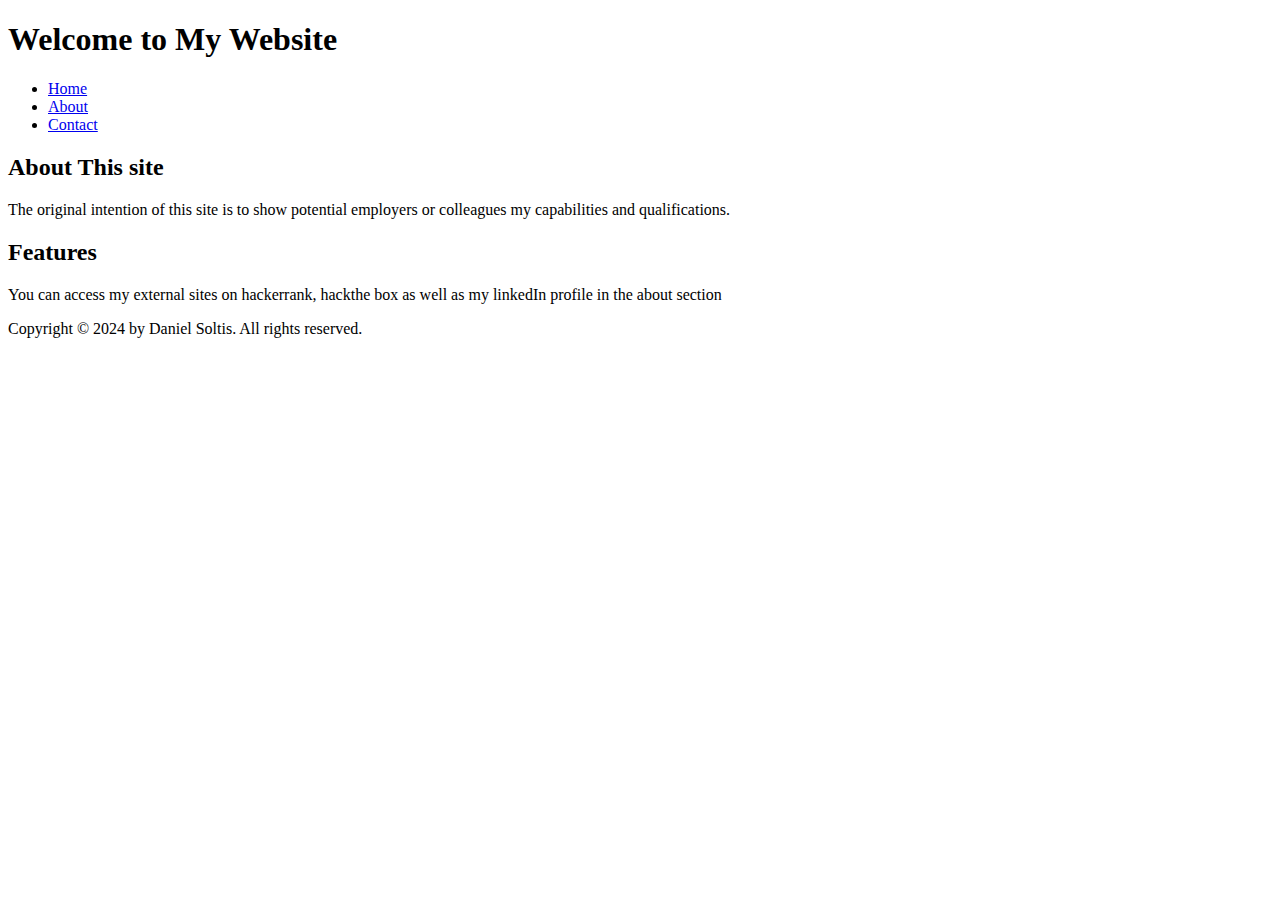
==== docs/index.html @ df581ce7 "Update index.html" ====
<!DOCTYPE html>
<html lang="en">
<head>
    <meta charset="UTF-8">
    <meta name="viewport" content="width=device-width, initial-scale=1.0">
    <title>Home</title>
    <link rel="stylesheet" href="DanSoltWeb/static/css/style.css">
    <script src="js/script.js" defer></script>
</head>
<body>
    <header>
        <h1>Welcome to My Website</h1>
        <nav>
            <ul>
                <li><a href="index.html">Home</a></li>
                <li><a href="about.html">About</a></li>
                <li><a href="contact.html">Contact</a></li>
            </ul>
        </nav>
    </header>
    <main>
        <section>
            <h2>About This site</h2>
            <p>The original intention of this site is to show potential employers or colleagues my capabilities and qualifications.</p>
        </section>
        <section>
            <h2>Features</h2>
            <p>You can access my external sites on hackerrank, hackthe box as well as my linkedIn profile in the about section</p>
        </section>
    </main>
    <footer>
        <p>Copyright © 2024 by Daniel Soltis. All rights reserved.</p>
    </footer>
</body>
</html>
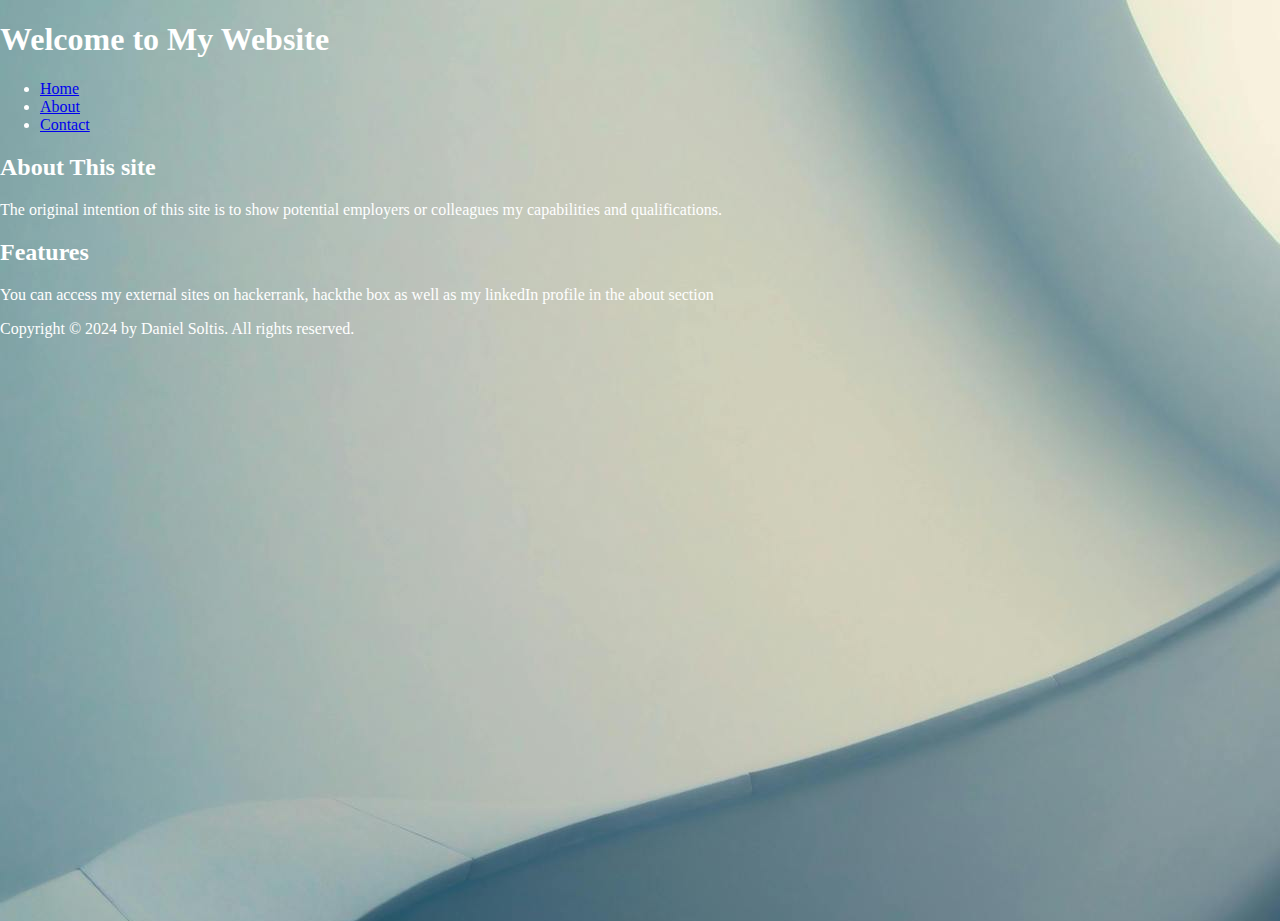
==== commit f9049a7f: "Update index.html" ====
--- a/docs/index.html
+++ b/docs/index.html
@@ -4,7 +4,7 @@
     <meta charset="UTF-8">
     <meta name="viewport" content="width=device-width, initial-scale=1.0">
     <title>Home</title>
-    <link rel="stylesheet" href="DanSoltWeb/static/css/style.css">
+    <link rel="stylesheet" href="../static/css/style.css">
     <script src="js/script.js" defer></script>
 </head>
 <body>
--- a/static/css/style.css
+++ b/static/css/style.css
@@ -0,0 +1,16 @@
+/* Correct path if style.css and space_background.jpg are in the same directory */
+html, body {
+    color: white;
+    height: 100%; /* This ensures that both the html and body tags cover the full height of the viewport */
+    margin: 0; /* Remove default margin */
+    padding: 0; /* Remove default padding */
+}
+
+body {
+    background-color: red;
+    background-image: url('../images/backround.jpg'); width: 100%; height: 100%;}; /* Ensure this path is correct relative to the location of the CSS file */
+    background-size: cover; /* Cover the entire viewport without repeating */
+    background-position: center; /* Center the background image */
+    background-repeat: no-repeat; /* Do not repeat the image */
+    color: white; /* Set text color to white for visibility */
+}
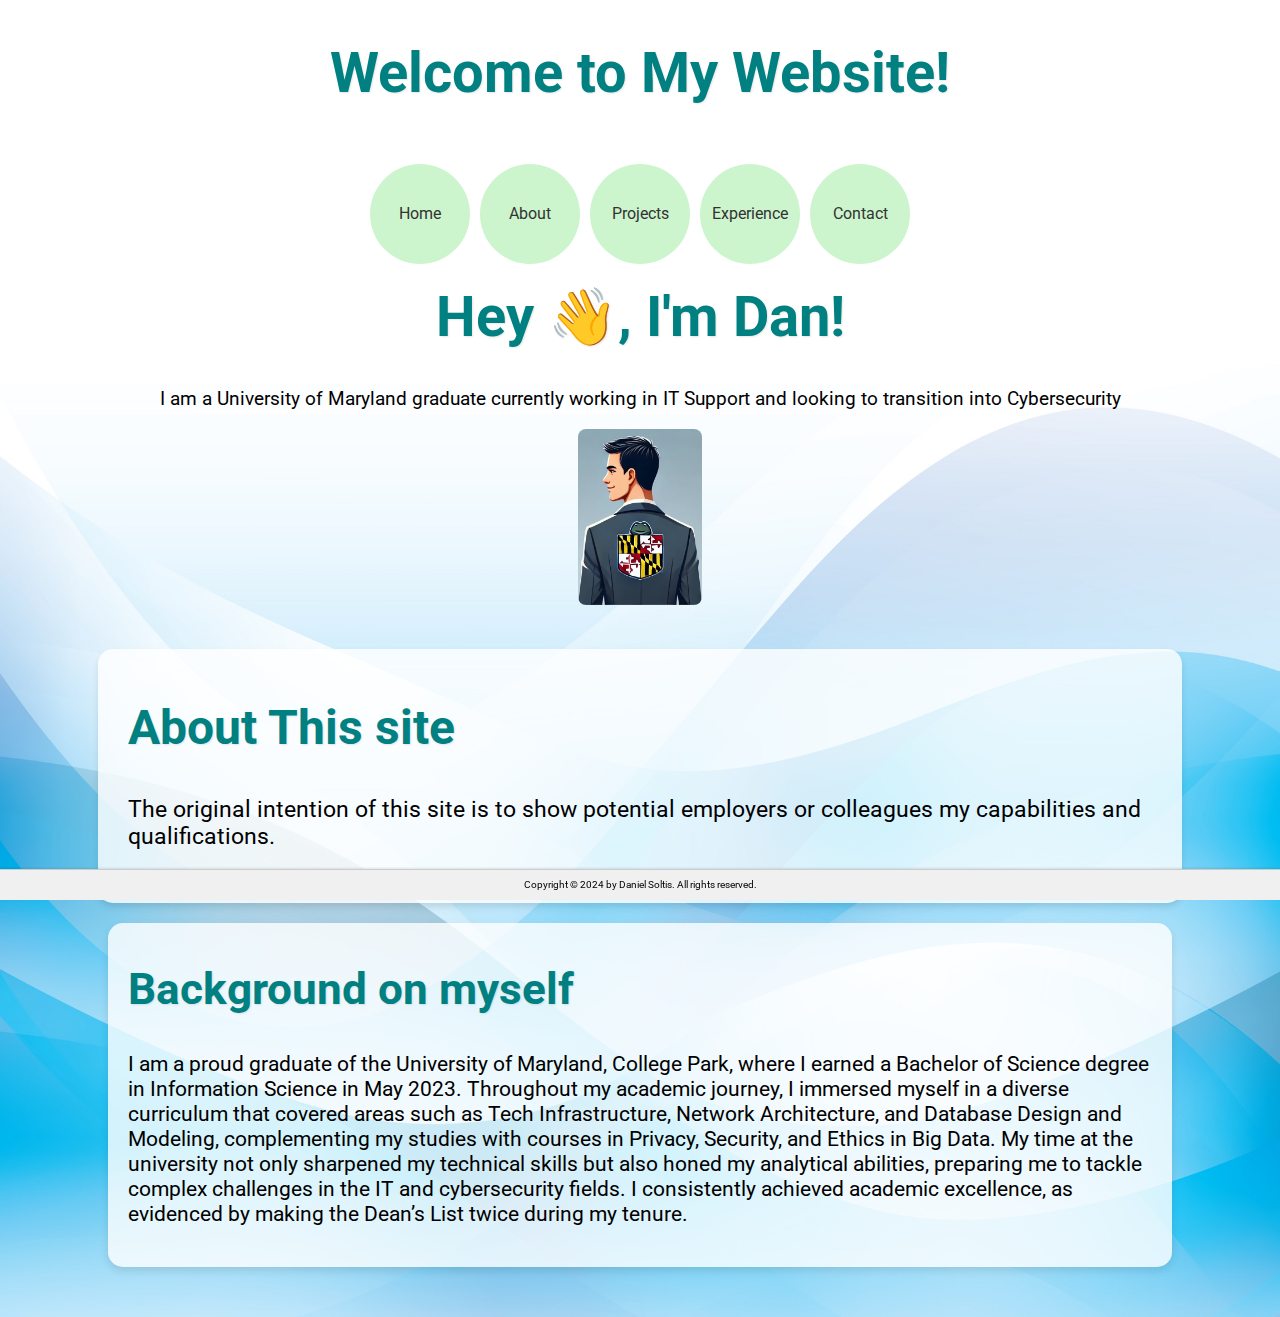
==== commit af5cc21d: "new new" ====
--- a/docs/index.html
+++ b/docs/index.html
@@ -4,28 +4,38 @@
     <meta charset="UTF-8">
     <meta name="viewport" content="width=device-width, initial-scale=1.0">
     <title>Home</title>
-    <link rel="stylesheet" href="../static/css/style.css">
+    <link rel="stylesheet" href="static/css/style.css">
     <script src="js/script.js" defer></script>
 </head>
 <body>
     <header>
-        <h1>Welcome to My Website</h1>
-        <nav>
-            <ul>
-                <li><a href="index.html">Home</a></li>
-                <li><a href="about.html">About</a></li>
-                <li><a href="contact.html">Contact</a></li>
-            </ul>
-        </nav>
+        <h1>Welcome to My Website!</h1>
+        <nav class="social-nav">
+        <a href="index.html" class="nav-icon">Home</a>
+        <a href="about.html" class="nav-icon">About</a>
+        <a href="projects.html" class="nav-icon">Projects</a>
+        <a href="experience.html" class="nav-icon">Experience</a>
+        <a href="contact.html" class="nav-icon">Contact</a>
+    </nav>
+        <div class="hero">
+            <h1>Hey 👋, I'm Dan!</h1>
+            <p>I am a University of Maryland graduate currently working in IT Support and looking to transition into Cybersecurity</p>
+            <img src="static/images/danwebpic.jpg" alt="Dan" class="profile-img">
+        </div>
     </header>
     <main>
         <section>
-            <h2>About This site</h2>
-            <p>The original intention of this site is to show potential employers or colleagues my capabilities and qualifications.</p>
+            <div class="about-section">
+                <h2>About This site</h2>
+                <p>The original intention of this site is to show potential employers or colleagues my capabilities and qualifications.</p>
+            </div>
         </section>
         <section>
-            <h2>Features</h2>
-            <p>You can access my external sites on hackerrank, hackthe box as well as my linkedIn profile in the about section</p>
+            <div class="background-section">
+                <h2>Background on myself</h2>
+                <p>I am a proud graduate of the University of Maryland, College Park, where I earned a Bachelor of Science degree in Information Science in May 2023. Throughout my academic journey, I immersed myself in a diverse curriculum that covered areas such as Tech Infrastructure, Network Architecture, and Database Design and Modeling, complementing my studies with courses in Privacy, Security, and Ethics in Big Data. My time at the university not only sharpened my technical skills but also honed my analytical abilities, preparing me to tackle complex challenges in the IT and cybersecurity fields. I consistently achieved academic excellence, as evidenced by making the Dean’s List twice during my tenure.
+                </p>
+            </div>
         </section>
     </main>
     <footer>
--- a/docs/static/css/style.css
+++ b/docs/static/css/style.css
@@ -0,0 +1,156 @@
+/* Correct path if style.css and space_background.jpg are in the same directory */
+@import url('https://fonts.googleapis.com/css2?family=Roboto:wght@400;700&display=swap');
+
+main {
+    padding-bottom: 30px; /* Adjust this value as needed to ensure no overlap */
+}
+html, body {
+    font-family: 'Roboto', sans-serif;
+    color: #333;
+    margin: 0;
+    padding: 0;
+    background-color: whitesmoke; /* Light gray background for better readability */
+    background-size: cover;
+    min-height: 100vh
+    height: 100%;
+}
+
+body {
+    background-color: whitesmoke;
+    background-image: url('../images/backround.jpg'); /* Ensure this path is correct */
+    background-size: 100%; /* Cover the entire viewport without repeating */
+    background-position: center; /* Center the background image */
+    background-repeat: no-repeat; /* Do not repeat the image */
+    min-height: 100vh; 
+    color: #cdf5cd; /* Set text color to black for visibility */
+    width: 100%; 
+    height: 100%;
+}
+header {
+    display: flex;
+    flex-direction: column;
+    align-items: center;
+    justify-content: center;
+    text-align: center;
+    padding: 20px 0;
+}
+
+h1 {
+    color: #008080;
+    font-size: 3.5em; /* Increase font size */
+    font-weight: bold; /* Make the font bolder */
+    text-shadow: 1px 1px 2px rgba(0,0,0,0.1); /* Optional: Adds a subtle shadow for depth */
+    margin-top: 0px; /* Adjusts space above the text */
+    padding-top: 20px; /* Adds padding on the top for better spacing */
+}
+
+h2, h3 {
+    color: #008080;
+    font-size: 2.5em; /* Increase font size */
+    font-weight: bold; /* Make the font bolder */
+    text-shadow: 1px 1px 2px rgba(0,0,0,0.1); /* Optional: Adds a subtle shadow for depth */
+    margin-top: 0px; /* Adjusts space above the text */
+    padding-top: 20px; /* Adds padding on the top for better spacing */
+
+}
+
+
+
+p {
+    color: #000000;
+    font-size: 1.2em;
+}
+
+button {
+    color: #008080 !important;
+    margin-top: 10px;
+    padding: 10px 20px;
+    background-color: #cdf5cd !important; /* Button background color */
+    border: none;
+    border-radius: 5px;
+    cursor: pointer;
+    font-size: 1em;
+}
+
+button:hover {
+    background-color: #f0f0f0;
+}
+.profile-img-container {
+    background-color: #57bef3; /* Light grey background */
+    border-radius: 10px; /* Rounded corners */
+    padding: 10px; /* Space between the image and the container edges */
+    box-shadow: 0 4px 8px rgba(0,0,0,0.1); /* Subtle shadow around the container */
+    display: inline-block; /* Aligns the block with the surrounding text or elements */
+}
+
+.profile-img {
+    width: 13%; /* Make the image fill the container */
+    height: auto; /* Maintain aspect ratio */
+    border-radius: 8px; /* Smooth rounded corners for the image itself */
+}
+.background-section {
+    background-color: rgba(255, 255, 255, 0.8); /* White background with opacity */
+    border-radius: 15px; /* Rounded corners */
+    padding: 20px; /* Padding inside the box */
+    box-shadow: 0 4px 8px rgba(0, 0, 0, 0.1); /* Subtle shadow for depth */
+    margin: 20px; /* Margin around the box */
+    max-width: 80%; /* Maximum width of the box */
+    margin-left: auto; /* Centers the box horizontally */
+    margin-right: auto; /* Centers the box horizontally */
+    font-size: 1.1em; /* Slightly larger text */
+}
+
+.about-section {
+    background-color: rgba(255, 255, 255, 0.8); /* Light blue background with opacity */
+    border-radius: 15px; /* Rounded corners */
+    padding: 30px; /* Increased padding for a larger focus area */
+    box-shadow: 0 4px 6px rgba(0, 0, 0, 0.1); /* Subtle shadow for depth */
+    margin: 20px; /* Margin around the box */
+    max-width: 80%; /* Maximum width of the box */
+    margin-left: auto; /* Centers the box horizontally */
+    margin-right: auto; /* Centers the box horizontally */
+    font-size: 1.2em; /* Slightly larger text than the rest of the site */
+}
+
+
+
+.social-nav {
+    display: flex; /* This will align your nav items in a row */
+    justify-content: center; /* This will center the nav items horizontally */
+    margin-top: 20px; /* Adds space between the title and nav */
+    gap: 10px; /* Space between each link */
+}
+
+.nav-icon {
+    text-decoration: none; /* Removes underline from links */
+    padding: 10px; /* Adds padding around the text for better clickability */
+    border-radius: 50%; /* Makes the links circular */
+    background-color: #CDF5CD; /* Example background color */
+    color: #333; /* Text color */
+    display: inline-block; /* Allows applying padding and border radius */
+    width: 80px; /* Specific width for circle */
+    height: 80px; /* Specific height for circle */
+    display: flex;
+    justify-content: center; /* Center the text horizontally */
+    align-items: center; /* Center the text vertically */
+}
+
+.nav-icon:hover {
+    background-color: #eee; /* Lighter background on hover */
+    box-shadow: 0 5px 15px rgba(0,0,0,0.2); /* Larger shadow on hover */
+}
+footer {
+    position: fixed;
+    bottom: 0;
+    left: 0;
+    width: 100%;
+    background-color: #f0f0f0; /* Light gray background for consistency */
+    text-align: center;
+    padding: .10px 0; /* Small padding for a thin appearance */
+    font-size: 8px; /* Adjust font size for visual comfort */
+    border-top: 1px solid #ccc; /* Subtle top border for separation */
+    box-shadow: 0 -1px 2px rgba(0,0,0,0.1); /* Subtle shadow for depth */
+}
+footer a {
+    padding: 0 2px;
+}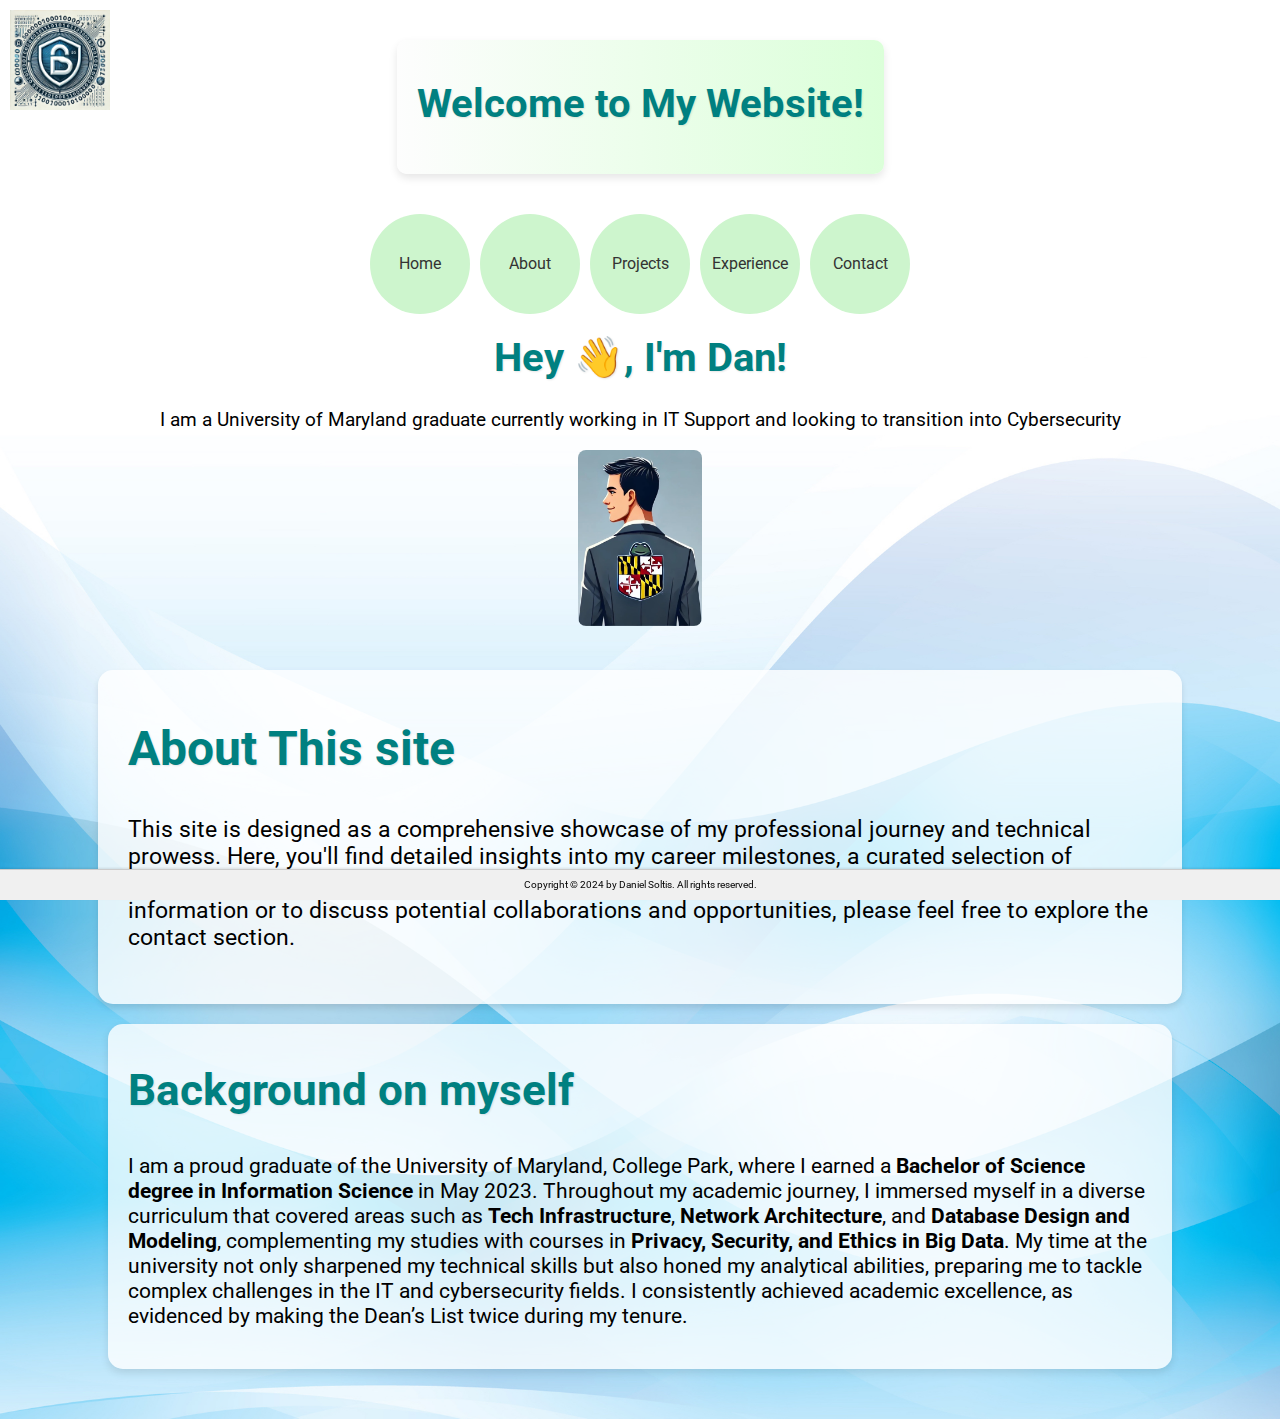
==== commit d505a8d8: "update" ====
--- a/docs/index.html
+++ b/docs/index.html
@@ -9,12 +9,15 @@
 </head>
 <body>
     <header>
+        <div class="welcome-container">
         <h1>Welcome to My Website!</h1>
+        </div>
+        <img src="static/images/logo.jpg" alt="DS Logo" class="logo">
         <nav class="social-nav">
         <a href="index.html" class="nav-icon">Home</a>
-        <a href="about.html" class="nav-icon">About</a>
+        <a href="about/about.html" class="nav-icon">About</a>
         <a href="projects.html" class="nav-icon">Projects</a>
-        <a href="experience.html" class="nav-icon">Experience</a>
+        <a href="experience/exp.html" class="nav-icon">Experience</a>
         <a href="contact.html" class="nav-icon">Contact</a>
     </nav>
         <div class="hero">
@@ -27,14 +30,16 @@
         <section>
             <div class="about-section">
                 <h2>About This site</h2>
-                <p>The original intention of this site is to show potential employers or colleagues my capabilities and qualifications.</p>
+                <p>This site is designed as a comprehensive showcase of my professional journey and technical prowess. Here, you'll find detailed insights into my career milestones, a curated selection of projects that I am passionate about, and a snapshot of the skills I bring to the table. For further information or to discuss potential collaborations and opportunities, please feel free to explore the contact section.</p>
             </div>
         </section>
         <section>
             <div class="background-section">
                 <h2>Background on myself</h2>
-                <p>I am a proud graduate of the University of Maryland, College Park, where I earned a Bachelor of Science degree in Information Science in May 2023. Throughout my academic journey, I immersed myself in a diverse curriculum that covered areas such as Tech Infrastructure, Network Architecture, and Database Design and Modeling, complementing my studies with courses in Privacy, Security, and Ethics in Big Data. My time at the university not only sharpened my technical skills but also honed my analytical abilities, preparing me to tackle complex challenges in the IT and cybersecurity fields. I consistently achieved academic excellence, as evidenced by making the Dean’s List twice during my tenure.
+                <p>
+    I am a proud graduate of the University of Maryland, College Park, where I earned a <span class="bold">Bachelor of Science degree in Information Science </span> in May 2023. Throughout my academic journey, I immersed myself in a diverse curriculum that covered areas such as <span class="bold">Tech Infrastructure</span>, <span class="bold">Network Architecture</span>, and <span class="bold">Database Design and Modeling</span>, complementing my studies with courses in <span class="bold">Privacy, Security, and Ethics in Big Data</span>. My time at the university not only sharpened my technical skills but also honed my analytical abilities, preparing me to tackle complex challenges in the IT and cybersecurity fields. I consistently achieved academic excellence, as evidenced by making the Dean’s List twice during my tenure.
                 </p>
+
             </div>
         </section>
     </main>
--- a/docs/static/css/style.css
+++ b/docs/static/css/style.css
@@ -37,7 +37,7 @@
 
 h1 {
     color: #008080;
-    font-size: 3.5em; /* Increase font size */
+    font-size: 2.5em; /* Increase font size */
     font-weight: bold; /* Make the font bolder */
     text-shadow: 1px 1px 2px rgba(0,0,0,0.1); /* Optional: Adds a subtle shadow for depth */
     margin-top: 0px; /* Adjusts space above the text */
@@ -75,6 +75,31 @@
 button:hover {
     background-color: #f0f0f0;
 }
+
+strong {
+    color: #3d965f; /* Set to your preferred color */
+    font-weight: bold; /* Ensures text is bold */
+}
+
+.welcome-container {
+    background: linear-gradient(to right, #fdfdfd, #dbffd9); /* Fancy gradient background */
+    padding: 20px; /* Spacing around the text */
+    border-radius: 10px; /* Rounded corners */
+    box-shadow: 0 4px 8px rgba(0,0,0,0.1); /* Subtle shadow for depth */
+    text-align: center; /* Center the text horizontally */
+    margin: 20px auto; /* Center the container on the page */
+    max-width: 60%; /* Maximum width of the container */
+    color: white; /* White text color */
+}
+
+
+
+
+
+.bold {
+    font-weight: bold;
+}
+
 .profile-img-container {
     background-color: #57bef3; /* Light grey background */
     border-radius: 10px; /* Rounded corners */
@@ -88,6 +113,18 @@
     height: auto; /* Maintain aspect ratio */
     border-radius: 8px; /* Smooth rounded corners for the image itself */
 }
+
+
+
+.logo {
+    position: absolute; /* Adjusts the positioning relative to its nearest positioned ancestor */
+    top: 10px; /* Distance from the top */
+    left: 10px; /* Distance from the left */
+    width: 100px; /* Adjust the width as necessary */
+    height: auto; /* Keeps the aspect ratio intact */
+}
+
+
 .background-section {
     background-color: rgba(255, 255, 255, 0.8); /* White background with opacity */
     border-radius: 15px; /* Rounded corners */
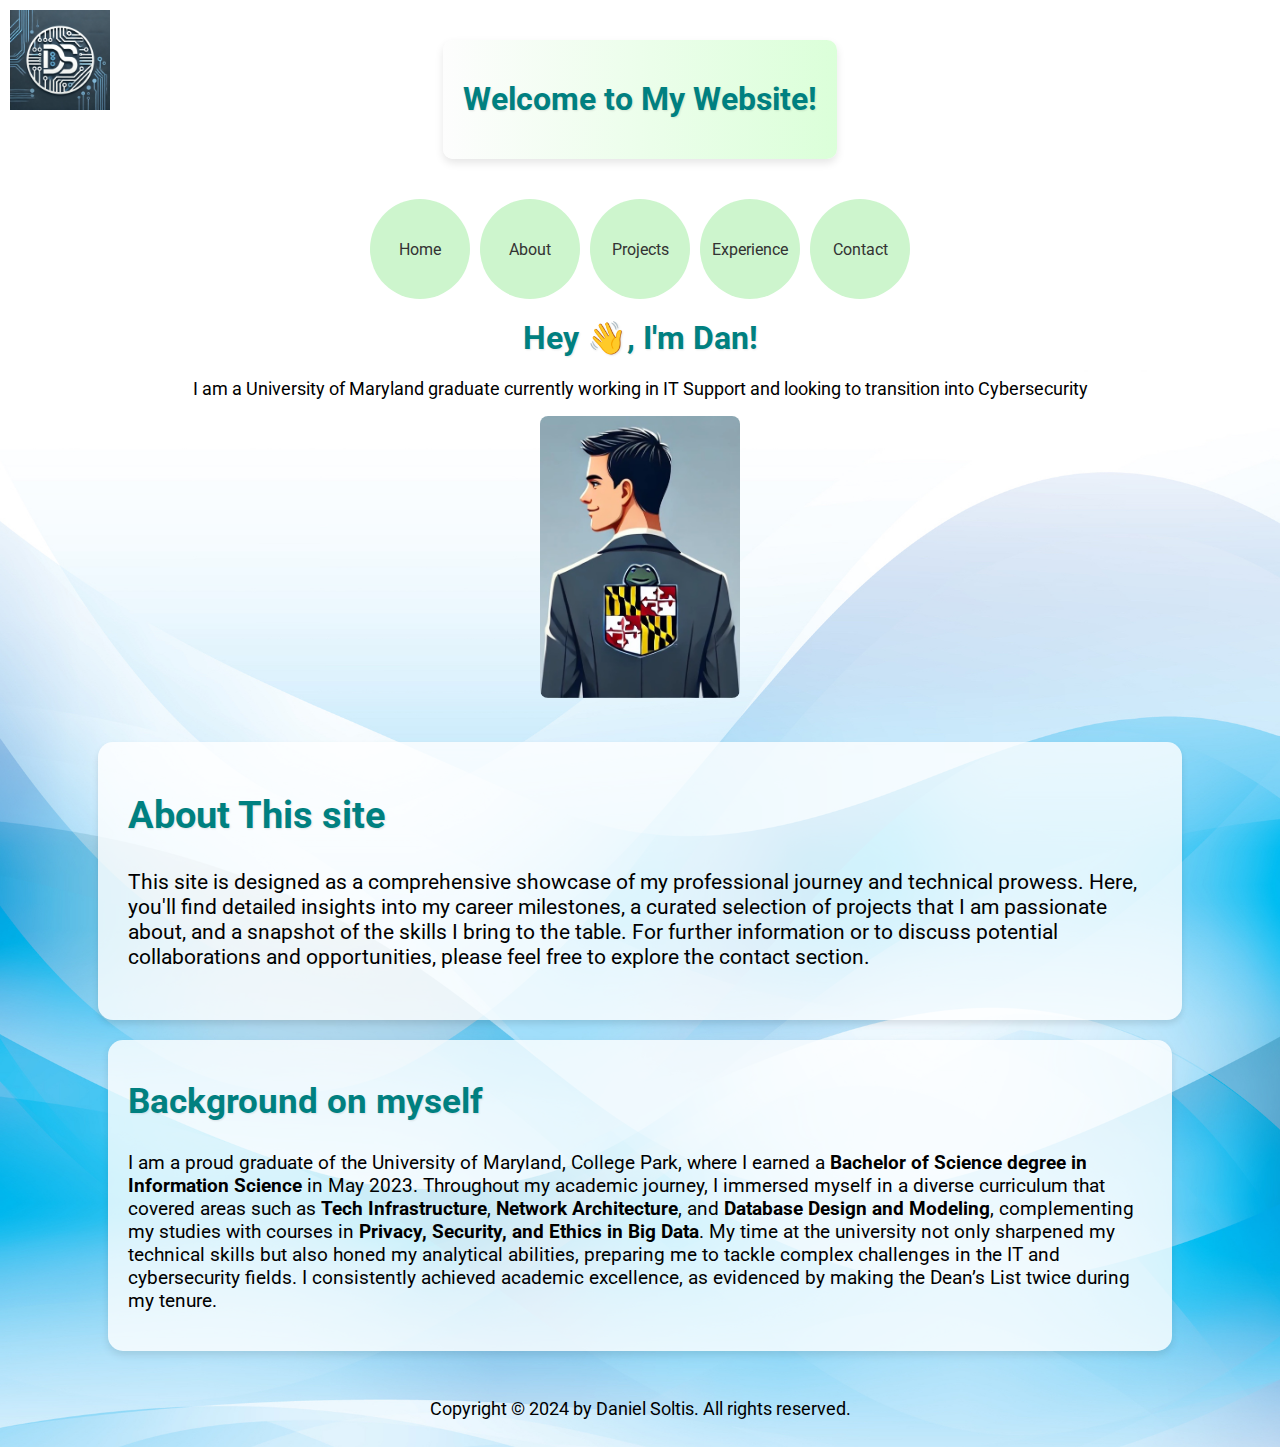
==== commit 2cb93389: "update" ====
--- a/docs/index.html
+++ b/docs/index.html
@@ -12,7 +12,7 @@
         <div class="welcome-container">
         <h1>Welcome to My Website!</h1>
         </div>
-        <img src="static/images/logo.jpg" alt="DS Logo" class="logo">
+            <img src="static/images/logo.jpg" alt="DS Logo" class="logo">
         <nav class="social-nav">
         <a href="index.html" class="nav-icon">Home</a>
         <a href="about/about.html" class="nav-icon">About</a>
--- a/docs/static/css/style.css
+++ b/docs/static/css/style.css
@@ -1,9 +1,6 @@
 /* Correct path if style.css and space_background.jpg are in the same directory */
 @import url('https://fonts.googleapis.com/css2?family=Roboto:wght@400;700&display=swap');
 
-main {
-    padding-bottom: 30px; /* Adjust this value as needed to ensure no overlap */
-}
 html, body {
     font-family: 'Roboto', sans-serif;
     color: #333;
@@ -26,6 +23,14 @@
     width: 100%; 
     height: 100%;
 }
+
+main {
+    flex: 1; /* Allows main content to expand and push the footer down */
+    width: 100%; /* Ensures main takes full width of the container */
+}
+
+
+
 header {
     display: flex;
     flex-direction: column;
@@ -35,37 +40,36 @@
     padding: 20px 0;
 }
 
+
+
 h1 {
     color: #008080;
-    font-size: 2.5em; /* Increase font size */
-    font-weight: bold; /* Make the font bolder */
-    text-shadow: 1px 1px 2px rgba(0,0,0,0.1); /* Optional: Adds a subtle shadow for depth */
-    margin-top: 0px; /* Adjusts space above the text */
-    padding-top: 20px; /* Adds padding on the top for better spacing */
+    font-size: 2em;
+    font-weight: bold;
+    text-shadow: 1px 1px 2px rgba(0,0,0,0.1);
+    margin-top: 0px;
+    padding-top: 20px;
 }
 
 h2, h3 {
     color: #008080;
-    font-size: 2.5em; /* Increase font size */
-    font-weight: bold; /* Make the font bolder */
-    text-shadow: 1px 1px 2px rgba(0,0,0,0.1); /* Optional: Adds a subtle shadow for depth */
-    margin-top: 0px; /* Adjusts space above the text */
-    padding-top: 20px; /* Adds padding on the top for better spacing */
-
-}
-
-
+    font-size: 2em; /* Slightly smaller for better responsiveness */
+    font-weight: bold;
+    text-shadow: 1px 1px 2px rgba(0,0,0,0.1);
+    margin-top: 0px;
+    padding-top: 20px;
+}
 
 p {
     color: #000000;
-    font-size: 1.2em;
+    font-size: 1.1em;
 }
 
 button {
     color: #008080 !important;
     margin-top: 10px;
     padding: 10px 20px;
-    background-color: #cdf5cd !important; /* Button background color */
+    background-color: #cdf5cd !important;
     border: none;
     border-radius: 5px;
     cursor: pointer;
@@ -77,117 +81,224 @@
 }
 
 strong {
-    color: #3d965f; /* Set to your preferred color */
-    font-weight: bold; /* Ensures text is bold */
-}
+    color: #3d965f;
+    font-weight: bold;
+}
+
+.logo-img {
+    image-rendering: optimizeQuality; /* Ensures the image is rendered with higher quality */
+    image-rendering: -webkit-optimize-contrast; /* Enhance contrast and quality in WebKit browsers */
+    -webkit-font-smoothing: antialiased; /* Smoothens the text in logos that include text */
+    -moz-osx-font-smoothing: grayscale; /* Similar effect for Firefox on Mac */
+}
+
+
+
 
 .welcome-container {
-    background: linear-gradient(to right, #fdfdfd, #dbffd9); /* Fancy gradient background */
-    padding: 20px; /* Spacing around the text */
-    border-radius: 10px; /* Rounded corners */
-    box-shadow: 0 4px 8px rgba(0,0,0,0.1); /* Subtle shadow for depth */
-    text-align: center; /* Center the text horizontally */
-    margin: 20px auto; /* Center the container on the page */
-    max-width: 60%; /* Maximum width of the container */
-    color: white; /* White text color */
-}
-
-
-
-
+    background: linear-gradient(to right, #fdfdfd, #dbffd9);
+    padding: 20px;
+    border-radius: 10px;
+    box-shadow: 0 4px 8px rgba(0,0,0,0.1);
+    text-align: center;
+    margin: 20px auto;
+    max-width: 80%; /* Made it responsive by increasing width slightly */
+    color: white;
+}
 
 .bold {
     font-weight: bold;
 }
 
 .profile-img-container {
-    background-color: #57bef3; /* Light grey background */
-    border-radius: 10px; /* Rounded corners */
-    padding: 10px; /* Space between the image and the container edges */
-    box-shadow: 0 4px 8px rgba(0,0,0,0.1); /* Subtle shadow around the container */
-    display: inline-block; /* Aligns the block with the surrounding text or elements */
+    background-color: #57bef3;
+    border-radius: 10px;
+    padding: 10px;
+    box-shadow: 0 4px 8px rgba(0,0,0,0.1);
+    display: inline-block;
 }
 
 .profile-img {
-    width: 13%; /* Make the image fill the container */
-    height: auto; /* Maintain aspect ratio */
-    border-radius: 8px; /* Smooth rounded corners for the image itself */
-}
-
-
+    width: 100%; /* Full width for mobile responsiveness */
+    max-width: 200px; /* Maximum width to maintain control on desktop */
+    height: auto;
+    border-radius: 8px;
+}
 
 .logo {
-    position: absolute; /* Adjusts the positioning relative to its nearest positioned ancestor */
-    top: 10px; /* Distance from the top */
-    left: 10px; /* Distance from the left */
-    width: 100px; /* Adjust the width as necessary */
-    height: auto; /* Keeps the aspect ratio intact */
+    position: absolute;
+    top: 10px;
+    left: 10px;
+    width: 100px;
+    height: auto;
+}
+
+@media (max-width: 768px) {
+    .logo {
+        width: 50px; /* Even smaller for very small devices */
+    }
 }
 
 
 .background-section {
-    background-color: rgba(255, 255, 255, 0.8); /* White background with opacity */
-    border-radius: 15px; /* Rounded corners */
-    padding: 20px; /* Padding inside the box */
-    box-shadow: 0 4px 8px rgba(0, 0, 0, 0.1); /* Subtle shadow for depth */
-    margin: 20px; /* Margin around the box */
-    max-width: 80%; /* Maximum width of the box */
-    margin-left: auto; /* Centers the box horizontally */
-    margin-right: auto; /* Centers the box horizontally */
-    font-size: 1.1em; /* Slightly larger text */
+    background-color: rgba(255, 255, 255, 0.8);
+    border-radius: 15px;
+    padding: 20px;
+    box-shadow: 0 4px 8px rgba(0, 0, 0, 0.1);
+    margin: 20px;
+    max-width: 80%; /* Improved for responsiveness */
+    margin-left: auto;
+    margin-right: auto;
+    font-size: 1.1em;
 }
 
 .about-section {
-    background-color: rgba(255, 255, 255, 0.8); /* Light blue background with opacity */
-    border-radius: 15px; /* Rounded corners */
-    padding: 30px; /* Increased padding for a larger focus area */
-    box-shadow: 0 4px 6px rgba(0, 0, 0, 0.1); /* Subtle shadow for depth */
-    margin: 20px; /* Margin around the box */
-    max-width: 80%; /* Maximum width of the box */
-    margin-left: auto; /* Centers the box horizontally */
-    margin-right: auto; /* Centers the box horizontally */
-    font-size: 1.2em; /* Slightly larger text than the rest of the site */
-}
-
-
+    background-color: rgba(255, 255, 255, 0.8);
+    border-radius: 15px;
+    padding: 30px;
+    box-shadow: 0 4px 6px rgba(0, 0, 0, 0.1);
+    margin: 20px;
+    max-width: 80%;
+    margin-left: auto;
+    margin-right: auto;
+    font-size: 1.2em;
+}
 
 .social-nav {
-    display: flex; /* This will align your nav items in a row */
-    justify-content: center; /* This will center the nav items horizontally */
-    margin-top: 20px; /* Adds space between the title and nav */
-    gap: 10px; /* Space between each link */
+    display: flex;
+    justify-content: center;
+    margin-top: 20px;
+    gap: 10px;
 }
 
 .nav-icon {
-    text-decoration: none; /* Removes underline from links */
-    padding: 10px; /* Adds padding around the text for better clickability */
-    border-radius: 50%; /* Makes the links circular */
-    background-color: #CDF5CD; /* Example background color */
-    color: #333; /* Text color */
-    display: inline-block; /* Allows applying padding and border radius */
-    width: 80px; /* Specific width for circle */
-    height: 80px; /* Specific height for circle */
+    text-decoration: none;
+    padding: 10px;
+    border-radius: 50%;
+    background-color: #CDF5CD;
+    color: #333;
+    display: inline-block;
+    width: 80px;
+    height: 80px;
     display: flex;
-    justify-content: center; /* Center the text horizontally */
-    align-items: center; /* Center the text vertically */
-}
+    justify-content: center;
+    align-items: center;
+}
+
+@media (max-width: 768px) {
+    .nav-icon {
+        width: 60px; /* Smaller size for mobile */
+        height: 60px; /* Smaller size for mobile */
+        font-size: 0.8em; /* Smaller font size for text within the circles */
+        margin: 2px; /* Reduced margin to fit smaller screens */
+    }
+    .social-nav {
+        flex-wrap: wrap; /* Allow the nav icons to wrap if space is insufficient */
+        padding: 0 10px; /* Padding on the sides */
+    }
+}
+
+
 
 .nav-icon:hover {
-    background-color: #eee; /* Lighter background on hover */
-    box-shadow: 0 5px 15px rgba(0,0,0,0.2); /* Larger shadow on hover */
-}
+    background-color: #eee;
+    box-shadow: 0 5px 15px rgba(0,0,0,0.2);
+}
+
 footer {
-    position: fixed;
-    bottom: 0;
-    left: 0;
-    width: 100%;
-    background-color: #f0f0f0; /* Light gray background for consistency */
     text-align: center;
-    padding: .10px 0; /* Small padding for a thin appearance */
-    font-size: 8px; /* Adjust font size for visual comfort */
-    border-top: 1px solid #ccc; /* Subtle top border for separation */
-    box-shadow: 0 -1px 2px rgba(0,0,0,0.1); /* Subtle shadow for depth */
-}
+    padding: 10px 0;
+}
+
 footer a {
     padding: 0 2px;
-}+}
+
+/* Media Queries for Mobile Responsiveness */
+@media (max-width: 768px) {
+    h1 {
+        font-size: 2em; /* Adjust font size for smaller screens */
+    }
+
+    h2, h3 {
+        font-size: 1.5em;
+    }
+
+    .profile-img {
+        width: 80%; /* Ensure the profile image resizes well on mobile */
+        max-width: 150px; /* Limit for smaller screens */
+    }
+
+    .welcome-container, .about-section, .background-section {
+        max-width: 95%; /* Stretch sections to use more space on mobile */
+    }
+
+    nav a {
+        margin: 0 5px;
+        font-size: 0.9em; /* Make the nav items smaller for mobile */
+    }
+
+    .nav-icon {
+        width: 60px;
+        height: 60px; /* Make nav icons smaller */
+    }
+}
+
+@media (max-width: 768px) {
+    body {
+        background-size: cover; /* Adjust background size for smaller screens */
+    }
+
+    header {
+        padding: 10px; /* Reduce padding to better fit mobile screens */
+    }
+
+    .welcome-container, .about-section, .background-section {
+        padding: 10px; /* Reduce padding for content sections */
+        margin: 10px 5px; /* Adjust margins for mobile */
+        max-width: 95%; /* Use more screen width for content */
+    }
+
+    h1, h2, h3 {
+        font-size: 1.2em; /* Reduce the size of headers on small screens */
+    }
+
+    .nav-icon {
+        padding: 8px; /* Smaller padding */
+        width: 50px; /* Smaller width for icons */
+        height: 50px; /* Smaller height for icons */
+        font-size: 0.8em; /* Smaller font size for navigation texts */
+    }
+
+    .profile-img {
+        width: 80%; /* Larger relative width to screen size for visibility */
+        max-width: 150px; /* Maximum width constraint for image */
+    }
+
+    .logo {
+        width: 40px; /* Smaller logo size */
+        position: static; /* Adjust position to default flow if necessary */
+    }
+
+    
+
+
+
+
+    footer {
+        font-size: 0.8em; /* Smaller font size for footer on mobile */
+    }
+}
+
+@media (max-width: 768px) {
+    body, header, main {
+        padding: 5px;
+    }
+
+    .welcome-container, .about-section, .background-section {
+        padding: 5px;
+        margin: 5px;
+        max-width: 100%; /* Use full width to avoid overflow */
+    }
+}
+
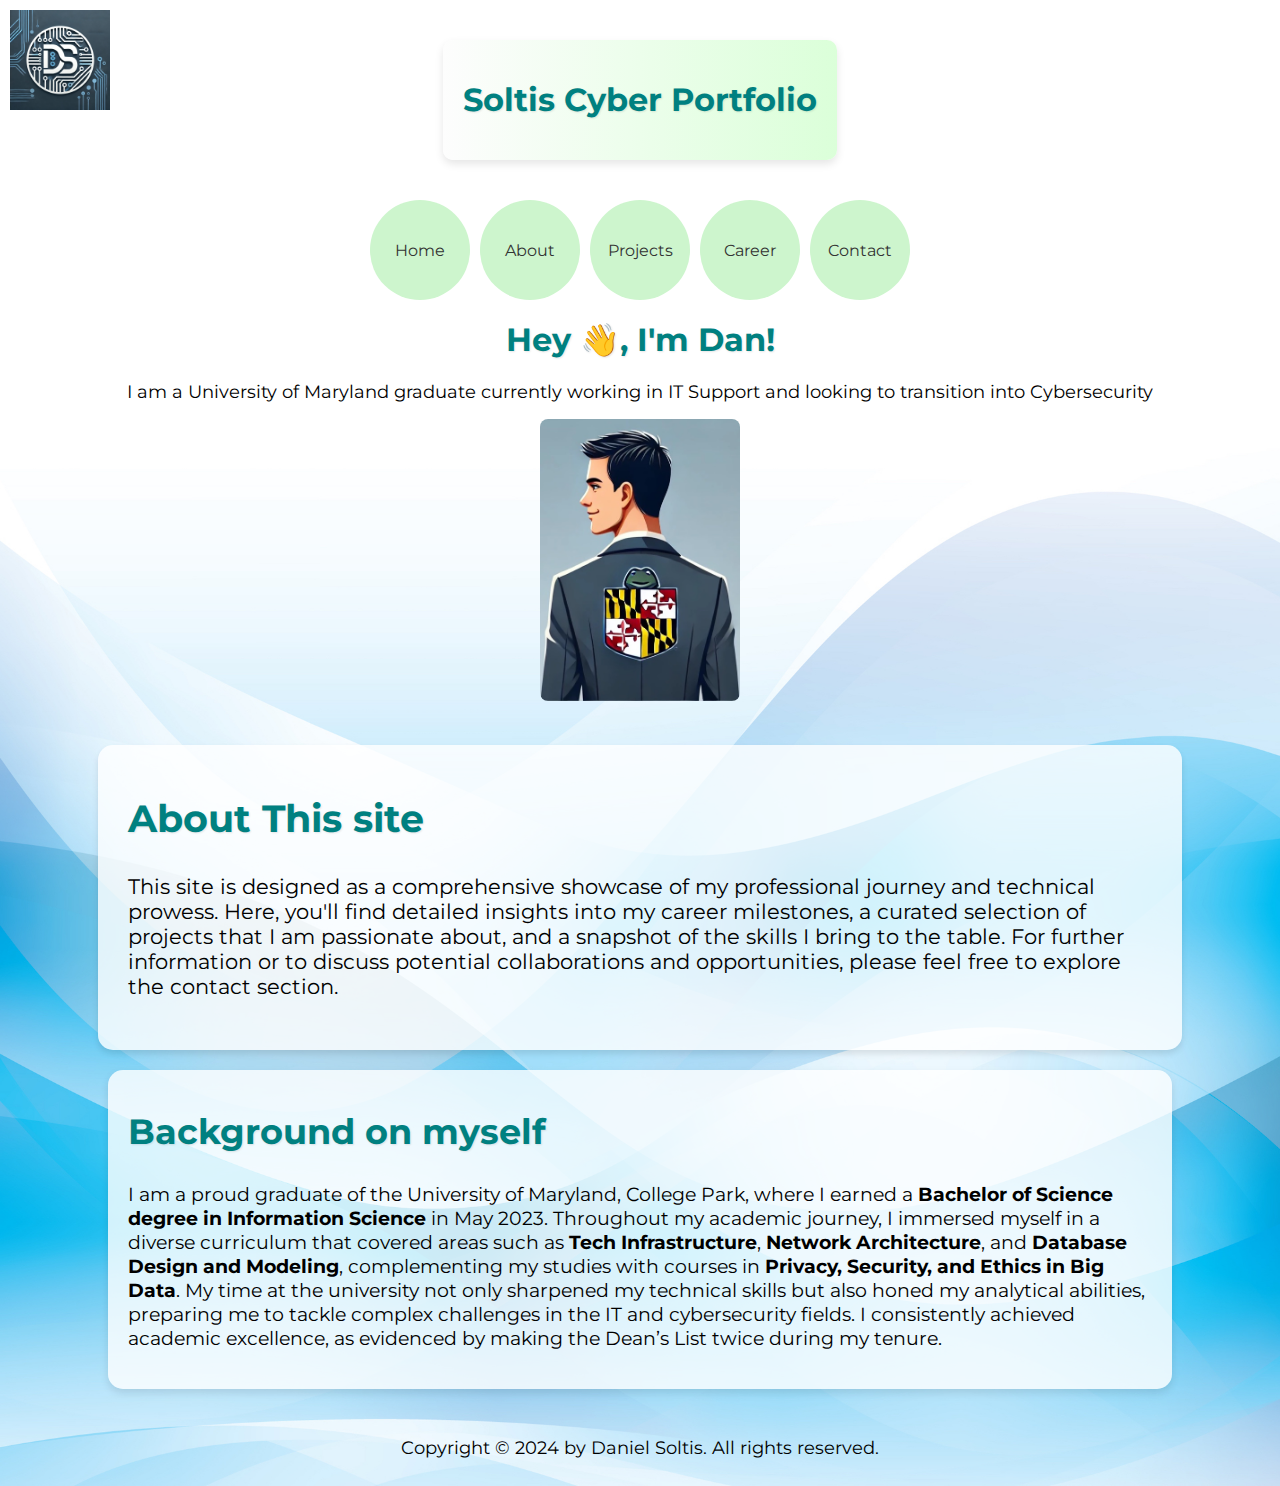
==== commit d4a722bb: "update" ====
--- a/docs/index.html
+++ b/docs/index.html
@@ -10,15 +10,15 @@
 <body>
     <header>
         <div class="welcome-container">
-        <h1>Welcome to My Website!</h1>
+        <h1>Soltis Cyber Portfolio</h1>
         </div>
             <img src="static/images/logo.jpg" alt="DS Logo" class="logo">
         <nav class="social-nav">
         <a href="index.html" class="nav-icon">Home</a>
         <a href="about/about.html" class="nav-icon">About</a>
-        <a href="projects.html" class="nav-icon">Projects</a>
-        <a href="experience/exp.html" class="nav-icon">Experience</a>
-        <a href="contact.html" class="nav-icon">Contact</a>
+        <a href="projects/projects.html" class="nav-icon">Projects</a>
+        <a href="experience/exp.html" class="nav-icon">Career</a>
+        <a href="contact/contact.html" class="nav-icon">Contact</a>
     </nav>
         <div class="hero">
             <h1>Hey 👋, I'm Dan!</h1>
--- a/docs/static/css/style.css
+++ b/docs/static/css/style.css
@@ -1,12 +1,12 @@
-/* Correct path if style.css and space_background.jpg are in the same directory */
-@import url('https://fonts.googleapis.com/css2?family=Roboto:wght@400;700&display=swap');
+
+@import url('https://fonts.googleapis.com/css2?family=Montserrat:wght@400;700&display=swap');
 
 html, body {
-    font-family: 'Roboto', sans-serif;
+    font-family: 'Montserrat', sans-serif;
     color: #333;
     margin: 0;
     padding: 0;
-    background-color: whitesmoke; /* Light gray background for better readability */
+    background-color: whitesmoke; 
     background-size: cover;
     min-height: 100vh
     height: 100%;
@@ -14,19 +14,19 @@
 
 body {
     background-color: whitesmoke;
-    background-image: url('../images/backround.jpg'); /* Ensure this path is correct */
-    background-size: 100%; /* Cover the entire viewport without repeating */
-    background-position: center; /* Center the background image */
-    background-repeat: no-repeat; /* Do not repeat the image */
+    background-image: url('../images/backround.jpg'); 
+    background-size: 100%; 
+    background-position: center; 
+    background-repeat: no-repeat; 
     min-height: 100vh; 
-    color: #cdf5cd; /* Set text color to black for visibility */
+    color: #5dab5d; 
     width: 100%; 
     height: 100%;
 }
 
 main {
-    flex: 1; /* Allows main content to expand and push the footer down */
-    width: 100%; /* Ensures main takes full width of the container */
+    flex: 1; 
+    width: 100%; 
 }
 
 
@@ -53,7 +53,7 @@
 
 h2, h3 {
     color: #008080;
-    font-size: 2em; /* Slightly smaller for better responsiveness */
+    font-size: 2em; 
     font-weight: bold;
     text-shadow: 1px 1px 2px rgba(0,0,0,0.1);
     margin-top: 0px;
@@ -86,10 +86,10 @@
 }
 
 .logo-img {
-    image-rendering: optimizeQuality; /* Ensures the image is rendered with higher quality */
-    image-rendering: -webkit-optimize-contrast; /* Enhance contrast and quality in WebKit browsers */
-    -webkit-font-smoothing: antialiased; /* Smoothens the text in logos that include text */
-    -moz-osx-font-smoothing: grayscale; /* Similar effect for Firefox on Mac */
+    image-rendering: optimizeQuality; 
+    image-rendering: -webkit-optimize-contrast; 
+    -webkit-font-smoothing: antialiased; 
+    -moz-osx-font-smoothing: grayscale; 
 }
 
 
@@ -102,7 +102,7 @@
     box-shadow: 0 4px 8px rgba(0,0,0,0.1);
     text-align: center;
     margin: 20px auto;
-    max-width: 80%; /* Made it responsive by increasing width slightly */
+    max-width: 80%; 
     color: white;
 }
 
@@ -119,8 +119,8 @@
 }
 
 .profile-img {
-    width: 100%; /* Full width for mobile responsiveness */
-    max-width: 200px; /* Maximum width to maintain control on desktop */
+    width: 100%; 
+    max-width: 200px; 
     height: auto;
     border-radius: 8px;
 }
@@ -135,7 +135,7 @@
 
 @media (max-width: 768px) {
     .logo {
-        width: 50px; /* Even smaller for very small devices */
+        width: 50px; 
     }
 }
 
@@ -146,7 +146,7 @@
     padding: 20px;
     box-shadow: 0 4px 8px rgba(0, 0, 0, 0.1);
     margin: 20px;
-    max-width: 80%; /* Improved for responsiveness */
+    max-width: 80%; 
     margin-left: auto;
     margin-right: auto;
     font-size: 1.1em;
@@ -187,14 +187,14 @@
 
 @media (max-width: 768px) {
     .nav-icon {
-        width: 60px; /* Smaller size for mobile */
-        height: 60px; /* Smaller size for mobile */
-        font-size: 0.8em; /* Smaller font size for text within the circles */
-        margin: 2px; /* Reduced margin to fit smaller screens */
+        width: 60px; 
+        height: 60px; 
+        font-size: 0.8em; 
+        margin: 2px; 
     }
     .social-nav {
-        flex-wrap: wrap; /* Allow the nav icons to wrap if space is insufficient */
-        padding: 0 10px; /* Padding on the sides */
+        flex-wrap: wrap; 
+        padding: 0 10px; 
     }
 }
 
@@ -217,7 +217,7 @@
 /* Media Queries for Mobile Responsiveness */
 @media (max-width: 768px) {
     h1 {
-        font-size: 2em; /* Adjust font size for smaller screens */
+        font-size: 2em; 
     }
 
     h2, h3 {
@@ -225,59 +225,59 @@
     }
 
     .profile-img {
-        width: 80%; /* Ensure the profile image resizes well on mobile */
-        max-width: 150px; /* Limit for smaller screens */
+        width: 80%; 
+        max-width: 150px; 
     }
 
     .welcome-container, .about-section, .background-section {
-        max-width: 95%; /* Stretch sections to use more space on mobile */
+        max-width: 95%; 
     }
 
     nav a {
         margin: 0 5px;
-        font-size: 0.9em; /* Make the nav items smaller for mobile */
+        font-size: 0.9em; 
     }
 
     .nav-icon {
         width: 60px;
-        height: 60px; /* Make nav icons smaller */
+        height: 60px; 
     }
 }
 
 @media (max-width: 768px) {
     body {
-        background-size: cover; /* Adjust background size for smaller screens */
+        background-size: cover; 
     }
 
     header {
-        padding: 10px; /* Reduce padding to better fit mobile screens */
+        padding: 10px; 
     }
 
     .welcome-container, .about-section, .background-section {
-        padding: 10px; /* Reduce padding for content sections */
-        margin: 10px 5px; /* Adjust margins for mobile */
-        max-width: 95%; /* Use more screen width for content */
+        padding: 10px; 
+        margin: 10px 5px; 
+        max-width: 95%; 
     }
 
     h1, h2, h3 {
-        font-size: 1.2em; /* Reduce the size of headers on small screens */
+        font-size: 1.2em; 
     }
 
     .nav-icon {
-        padding: 8px; /* Smaller padding */
-        width: 50px; /* Smaller width for icons */
-        height: 50px; /* Smaller height for icons */
-        font-size: 0.8em; /* Smaller font size for navigation texts */
+        padding: 8px; 
+        width: 50px; 
+        height: 50px; 
+        font-size: 0.8em; 
     }
 
     .profile-img {
-        width: 80%; /* Larger relative width to screen size for visibility */
-        max-width: 150px; /* Maximum width constraint for image */
+        width: 80%; 
+        max-width: 150px; 
     }
 
     .logo {
-        width: 40px; /* Smaller logo size */
-        position: static; /* Adjust position to default flow if necessary */
+        width: 40px; 
+        position: static; 
     }
 
     
@@ -286,7 +286,7 @@
 
 
     footer {
-        font-size: 0.8em; /* Smaller font size for footer on mobile */
+        font-size: 0.8em; 
     }
 }
 
@@ -298,7 +298,7 @@
     .welcome-container, .about-section, .background-section {
         padding: 5px;
         margin: 5px;
-        max-width: 100%; /* Use full width to avoid overflow */
-    }
-}
-
+        max-width: 100%; 
+    }
+}
+
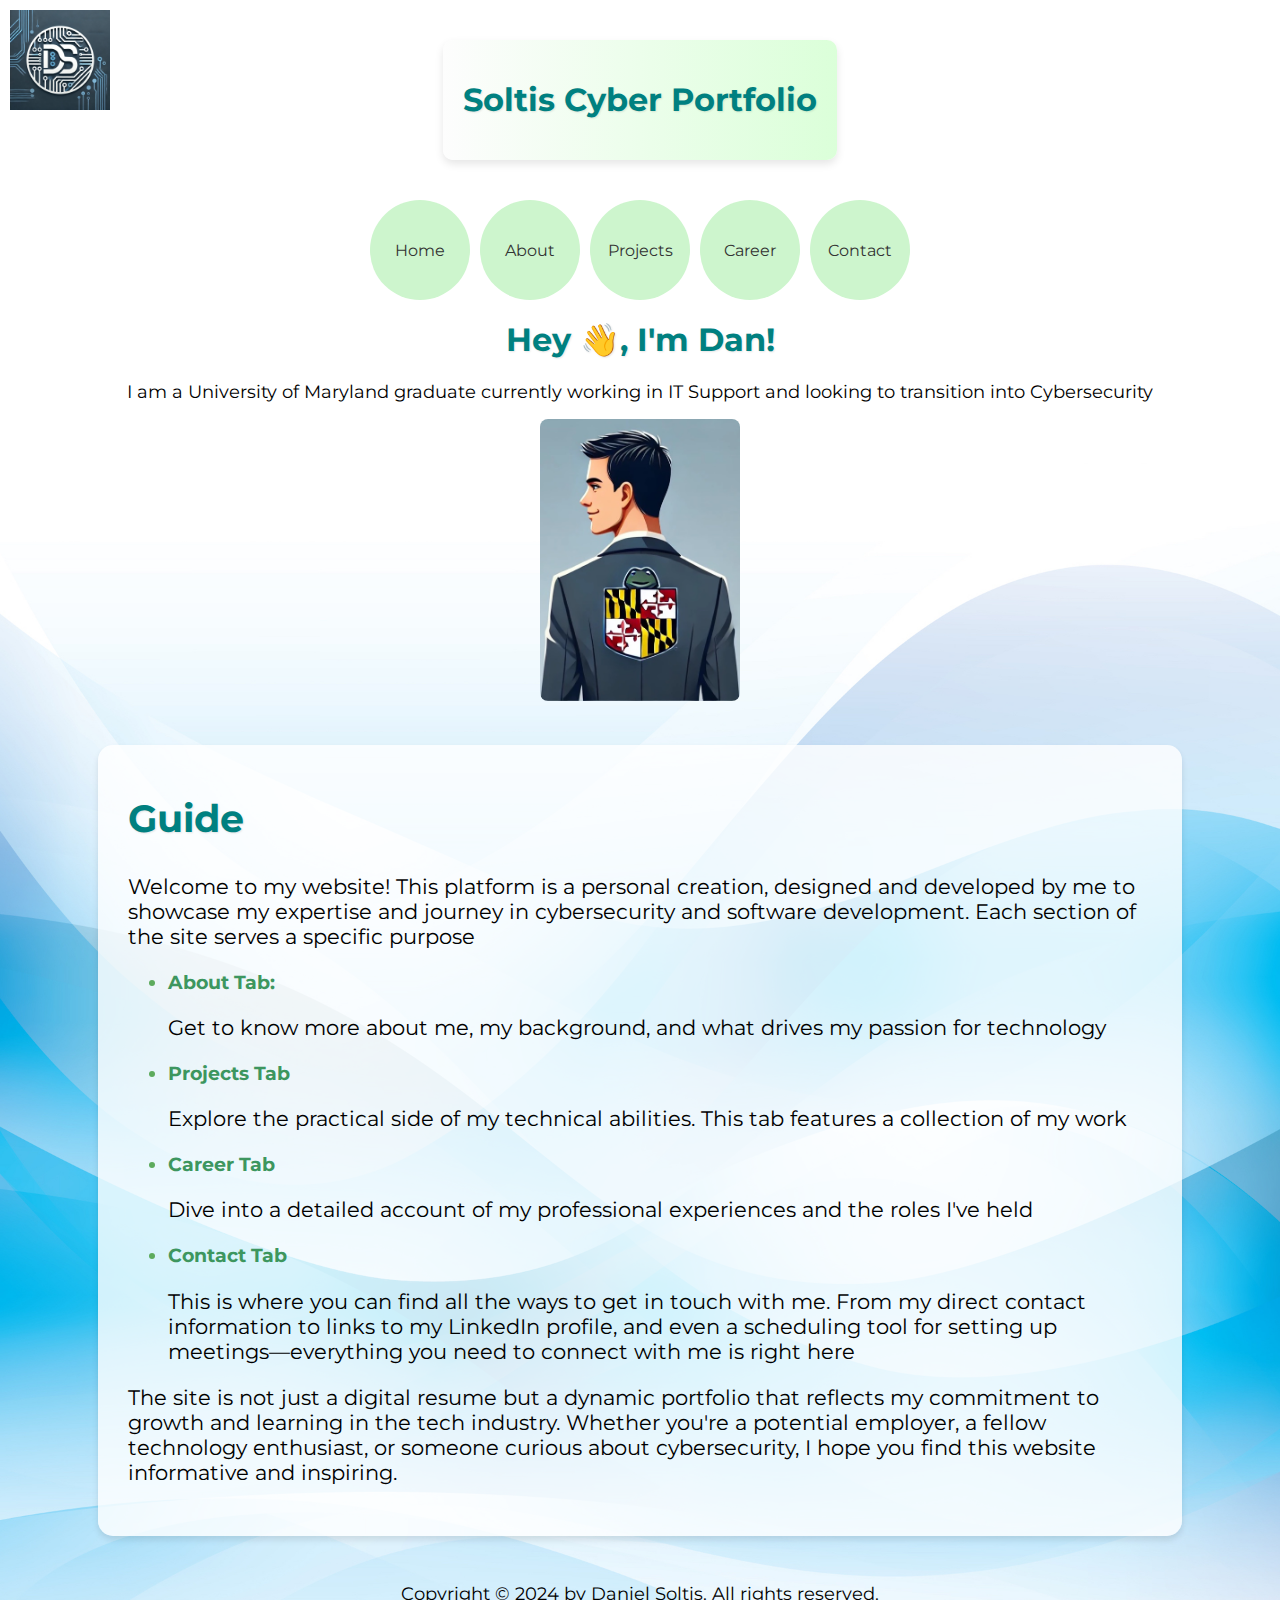
==== commit 98db67fb: "update" ====
--- a/docs/index.html
+++ b/docs/index.html
@@ -29,19 +29,32 @@
     <main>
         <section>
             <div class="about-section">
-                <h2>About This site</h2>
-                <p>This site is designed as a comprehensive showcase of my professional journey and technical prowess. Here, you'll find detailed insights into my career milestones, a curated selection of projects that I am passionate about, and a snapshot of the skills I bring to the table. For further information or to discuss potential collaborations and opportunities, please feel free to explore the contact section.</p>
-            </div>
-        </section>
-        <section>
-            <div class="background-section">
-                <h2>Background on myself</h2>
-                <p>
-    I am a proud graduate of the University of Maryland, College Park, where I earned a <span class="bold">Bachelor of Science degree in Information Science </span> in May 2023. Throughout my academic journey, I immersed myself in a diverse curriculum that covered areas such as <span class="bold">Tech Infrastructure</span>, <span class="bold">Network Architecture</span>, and <span class="bold">Database Design and Modeling</span>, complementing my studies with courses in <span class="bold">Privacy, Security, and Ethics in Big Data</span>. My time at the university not only sharpened my technical skills but also honed my analytical abilities, preparing me to tackle complex challenges in the IT and cybersecurity fields. I consistently achieved academic excellence, as evidenced by making the Dean’s List twice during my tenure.
-                </p>
+                <h2>Guide</h2>
+                <p>Welcome to my website! This platform is a personal creation, designed and developed by me to showcase my expertise and journey in cybersecurity and software development. Each section of the site serves a specific purpose</p>
+                <ul>
+            <li>
+                <strong>About Tab:</strong>
+                <p>Get to know more about me, my background, and what drives my passion for technology</p>
+            </li>
+            <li>
+                <strong>Projects Tab</strong>
+                <p>Explore the practical side of my technical abilities. This tab features a collection of my work</p>
+            </li>
+            <li>
+                <strong>Career Tab</strong>
+                <p>Dive into a detailed account of my professional experiences and the roles I've held</p>
+            </li>
+            <li>
+                <strong>Contact Tab</strong>
+                <p>This is where you can find all the ways to get in touch with me. From my direct contact information to links to my LinkedIn profile, and even a scheduling tool for setting up meetings—everything you need to connect with me is right here</p>
+            </li>
+                </ul>
+                <p>The site is not just a digital resume but a dynamic portfolio that reflects my commitment to growth and learning in the tech industry. Whether you're a potential employer, a fellow technology enthusiast, or someone curious about cybersecurity, I hope you find this website informative and inspiring.</p>
+
 
             </div>
         </section>
+        
     </main>
     <footer>
         <p>Copyright © 2024 by Daniel Soltis. All rights reserved.</p>
--- a/docs/static/css/style.css
+++ b/docs/static/css/style.css
@@ -163,6 +163,43 @@
     margin-right: auto;
     font-size: 1.2em;
 }
+
+
+.header-container {
+    background-color: rgba(255, 255, 255, 0.8);
+    border-radius: 15px;
+    padding: 30px;
+    box-shadow: 0 4px 6px rgba(0, 0, 0, 0.1);
+    margin: 20px;
+    max-width: 80%;
+    margin-left: auto;
+    margin-right: auto;
+    font-size: 1.2em;
+
+}
+
+.terp-logo {
+            width: 120px;           
+            height: auto;         
+            margin-right: 10px;    
+        }
+
+.cert-logo {
+    width: 120px; /* You can adjust this size */
+    height: auto; /* Keeps the aspect ratio intact */
+    margin-right: 10px; /* Space between logo and header text */
+    vertical-align: middle;
+}
+
+.ccna-logo {
+    width: 150px; /* You can adjust this size */
+    height: auto; /* Keeps the aspect ratio intact */
+    margin-right: 10px; /* Space between logo and header text */
+    vertical-align: middle;
+}
+
+
+
 
 .social-nav {
     display: flex;
